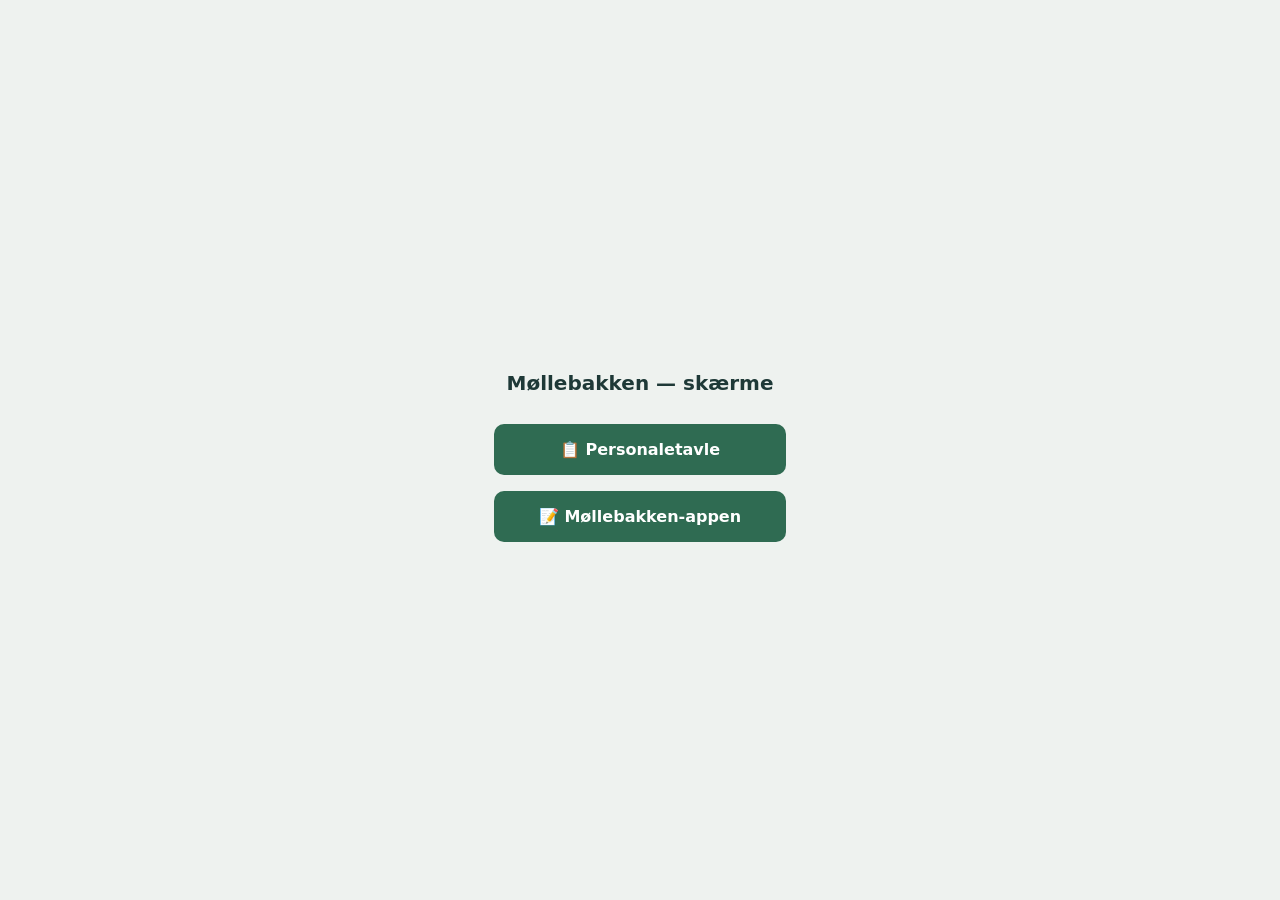
==== index.html @ d0598a8c "Initial deploy: Personaletavle v2 + Møllebakken-appen v2" ====
<!DOCTYPE html>
<html lang="da">
<head>
<meta charset="UTF-8">
<meta name="viewport" content="width=device-width, initial-scale=1.0">
<title>Møllebakken — skærme</title>
<style>
  body{
    font-family: system-ui, sans-serif;
    background:#eef2ef;
    color:#1e3937;
    display:flex;
    flex-direction:column;
    align-items:center;
    justify-content:center;
    min-height:100vh;
    margin:0;
    gap:16px;
  }
  h1{ font-size:20px; }
  a{
    display:block;
    width:260px;
    text-align:center;
    padding:16px;
    background:#2f6b52;
    color:white;
    text-decoration:none;
    border-radius:10px;
    font-weight:600;
  }
</style>
</head>
<body>
  <h1>Møllebakken — skærme</h1>
  <a href="personaletavle-v2/">📋 Personaletavle</a>
  <a href="mollebakken-app-v2/">📝 Møllebakken-appen</a>
</body>
</html>
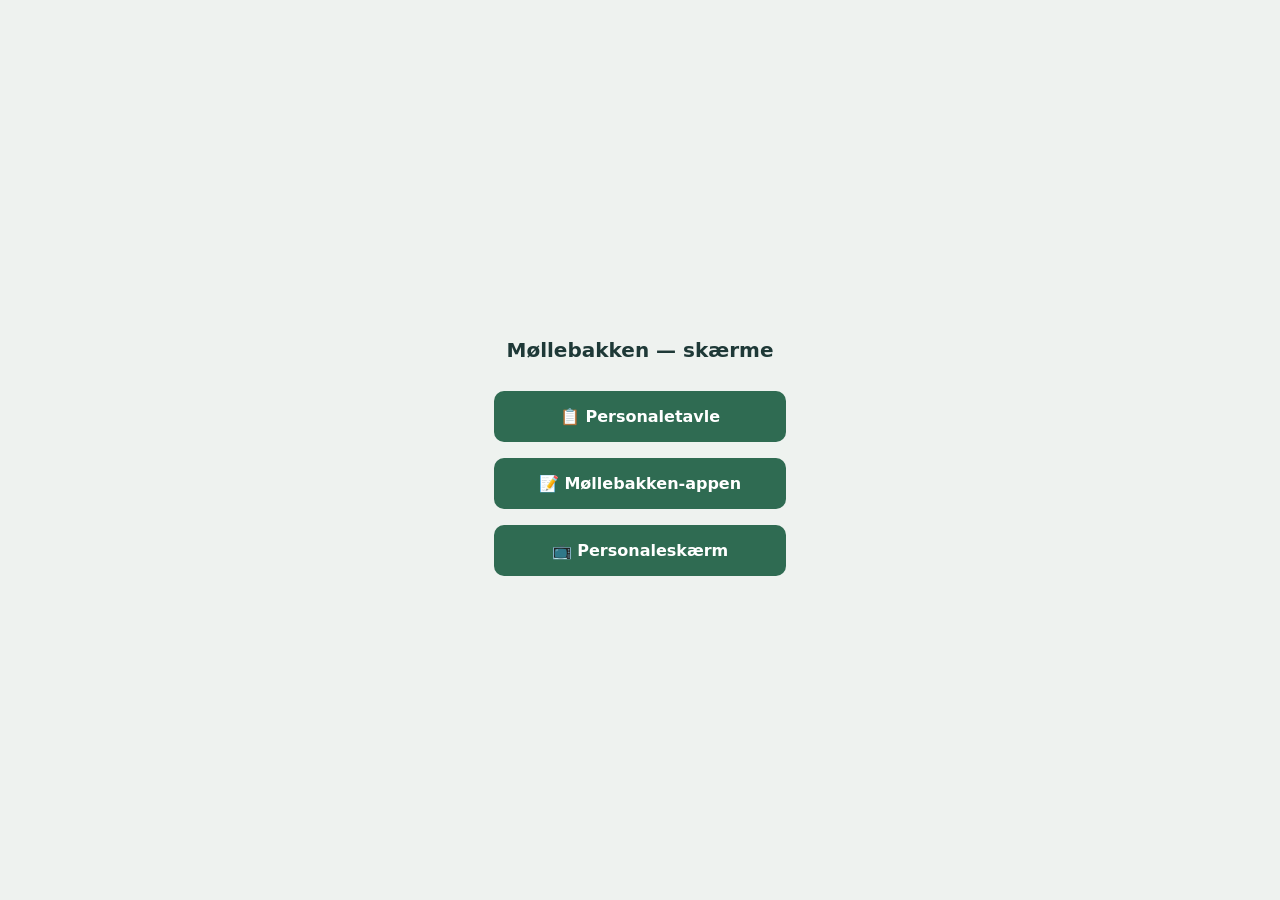
==== commit d7c20ba7: "Add Personaleskærm v2: staff-on-duty, meal plan, activity, weather hallway display" ====
--- a/index.html
+++ b/index.html
@@ -35,5 +35,6 @@
   <h1>Møllebakken — skærme</h1>
   <a href="personaletavle-v2/">📋 Personaletavle</a>
   <a href="mollebakken-app-v2/">📝 Møllebakken-appen</a>
+  <a href="personaleskaerm-v2/">📺 Personaleskærm</a>
 </body>
 </html>
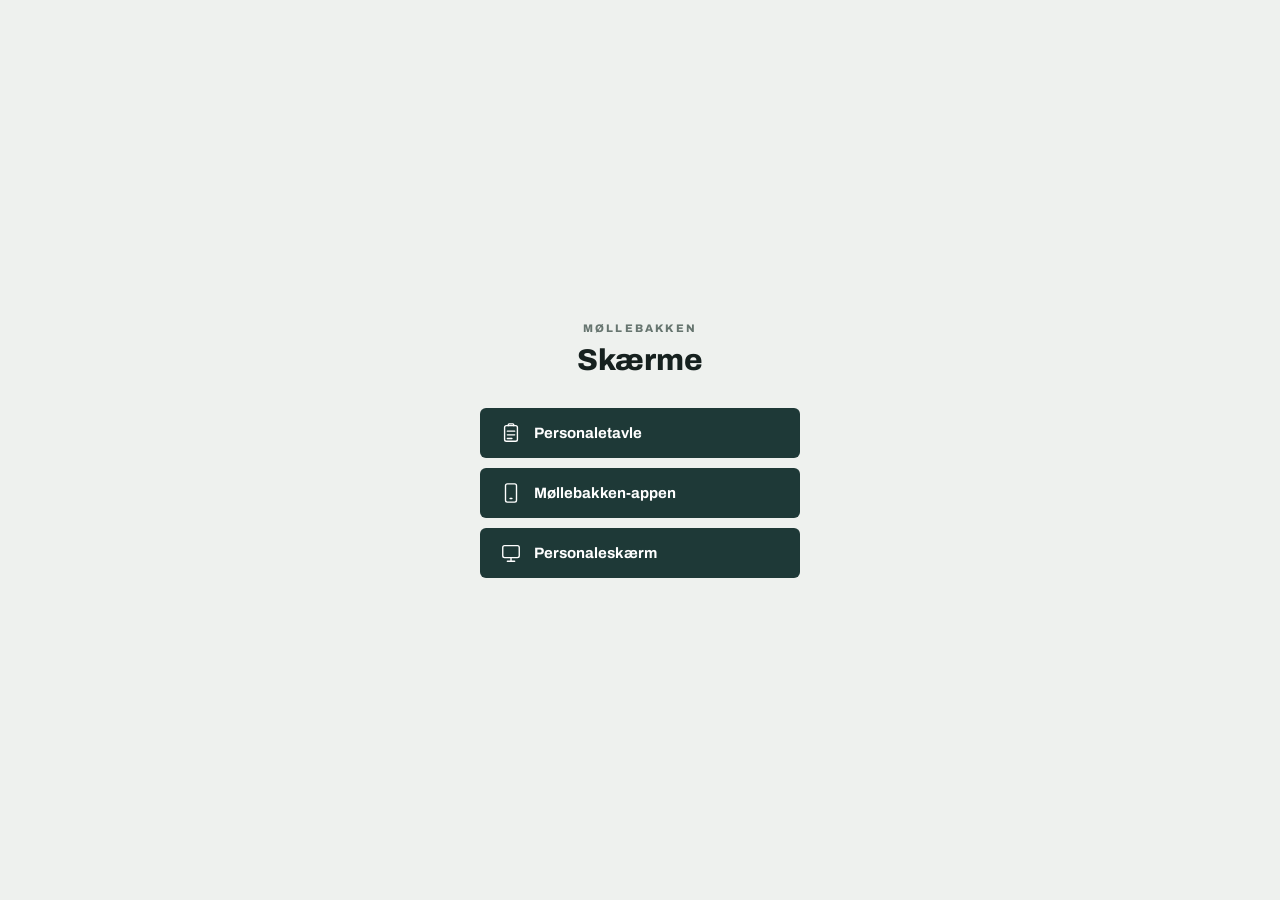
==== commit 0f0eb6b0: "Roll out shared design system across all three v2 screens plus the landing page New shared/tokens.cs" ====
--- a/index.html
+++ b/index.html
@@ -4,37 +4,78 @@
 <meta charset="UTF-8">
 <meta name="viewport" content="width=device-width, initial-scale=1.0">
 <title>Møllebakken — skærme</title>
+<link rel="stylesheet" href="shared/tokens.css">
+<link rel="preconnect" href="https://fonts.googleapis.com">
+<link href="https://fonts.googleapis.com/css2?family=Archivo:wght@500;600;700;800&display=swap" rel="stylesheet">
 <style>
   body{
-    font-family: system-ui, sans-serif;
-    background:#eef2ef;
-    color:#1e3937;
+    font-family:'Archivo', sans-serif;
+    background:var(--papir);
+    color:var(--blaek);
     display:flex;
     flex-direction:column;
     align-items:center;
     justify-content:center;
     min-height:100vh;
     margin:0;
-    gap:16px;
+    gap:10px;
   }
-  h1{ font-size:20px; }
+
+  h1{
+    font-size:30px;
+    font-weight:800;
+    margin:0 0 22px 0;
+  }
+
+  nav{
+    display:flex;
+    flex-direction:column;
+    gap:10px;
+  }
+
   a{
-    display:block;
-    width:260px;
-    text-align:center;
-    padding:16px;
-    background:#2f6b52;
-    color:white;
+    display:flex;
+    align-items:center;
+    gap:12px;
+    width:280px;
+    padding:14px 20px;
+    background:var(--brand);
+    color:#fff;
     text-decoration:none;
-    border-radius:10px;
-    font-weight:600;
+    border-radius:6px;
+    font-weight:700;
+    font-size:15px;
   }
+
+  a svg{ width:22px; height:22px; flex-shrink:0; }
 </style>
 </head>
 <body>
-  <h1>Møllebakken — skærme</h1>
-  <a href="personaletavle-v2/">📋 Personaletavle</a>
-  <a href="mollebakken-app-v2/">📝 Møllebakken-appen</a>
-  <a href="personaleskaerm-v2/">📺 Personaleskærm</a>
+  <div class="eyebrow">Møllebakken</div>
+  <h1>Skærme</h1>
+  <nav>
+    <a href="personaletavle-v2/">
+      <svg viewBox="0 0 24 24" fill="none" stroke="currentColor" stroke-width="1.5" stroke-linecap="round" stroke-linejoin="round">
+        <rect x="5" y="4" width="14" height="17" rx="2"></rect>
+        <path d="M9 4V3a1 1 0 0 1 1-1h4a1 1 0 0 1 1 1v1"></path>
+        <path d="M8 10h8M8 14h8M8 18h5"></path>
+      </svg>
+      Personaletavle
+    </a>
+    <a href="mollebakken-app-v2/">
+      <svg viewBox="0 0 24 24" fill="none" stroke="currentColor" stroke-width="1.5" stroke-linecap="round" stroke-linejoin="round">
+        <rect x="6" y="2" width="12" height="20" rx="2"></rect>
+        <path d="M11 18h2"></path>
+      </svg>
+      Møllebakken-appen
+    </a>
+    <a href="personaleskaerm-v2/">
+      <svg viewBox="0 0 24 24" fill="none" stroke="currentColor" stroke-width="1.5" stroke-linecap="round" stroke-linejoin="round">
+        <rect x="3" y="4" width="18" height="13" rx="2"></rect>
+        <path d="M8 21h8M12 17v4"></path>
+      </svg>
+      Personaleskærm
+    </a>
+  </nav>
 </body>
 </html>
--- a/shared/tokens.css
+++ b/shared/tokens.css
@@ -0,0 +1,213 @@
+/* ==================================================================
+   Møllebakken — delt designsystem
+   Linkes fra personaletavle-v2/, personaleskaerm-v2/, mollebakken-app-v2/
+   og rod-index.html. Kun relative stier (../shared/tokens.css) — GitHub
+   Pages serverer dette repo fra en undermappe, ikke fra domænets rod.
+
+   Fontlink (Archivo, preconnect) ligger i hver enkelt HTML-fils <head>,
+   ikke som @import her — @import blokerer rendering og ville give det
+   blink ved indlæsning vi netop vil undgå.
+   ================================================================== */
+
+:root{
+  --papir:      #eef1ee;  /* skærmbaggrund */
+  --flade:      #e3e8e3;  /* sekundær flade, fx rollekort */
+  --streg:      #cdd5d0;  /* kolonneskel, sektionsskel */
+  --streg-svag: #dde3df;  /* linje mellem listepunkter */
+  --blaek:      #16211f;  /* primær tekst + "nu"-blok */
+  --brand:      #1e3937;  /* Møllebakken mørkegrøn */
+  --tekst-2:    #5a6b66;  /* klokkeslæt, sekundær tekst */
+  --label:      #66756f;  /* eyebrow-labels */
+  --tom:        #8d9a95;  /* tomme tilstande ("Ingen") */
+  --guld:       #d89b2b;  /* accent på mørk baggrund */
+  --guld-moerk: #8a6212;  /* guld-tekst på lys baggrund */
+
+  --louie:   #7c3aed;
+  --kenneth: #2563eb;
+  --lars:    #dc2626;
+  --niels:   #ea580c;
+  --leyla:   #16a34a;
+  --manfred: #0891b2;
+}
+
+/* ---------- Tal der ikke må hoppe ved opdatering ---------- */
+
+.tabular-nums{ font-variant-numeric: tabular-nums; }
+
+/* ---------- Eyebrow-label ---------- */
+
+.eyebrow{
+  font-family:'Archivo', sans-serif;
+  font-size:11px;
+  font-weight:800;
+  text-transform:uppercase;
+  letter-spacing:.2em;
+  color:var(--label);
+}
+
+/* ---------- Stor overskrift (Dato-overskrift) ----------
+   Brugt til hver fanes hovedoverskrift, fx "Dagsplan · Torsdag". */
+
+.stor-overskrift{
+  font-family:'Archivo', sans-serif;
+  font-size:30px;
+  font-weight:800;
+  text-transform:uppercase;
+  color:var(--blaek);
+  margin-bottom:16px;
+}
+
+/* ---------- Ikoner ----------
+   Bruges sammen med shared/icons.js's moelleIkon*()-funktioner. */
+
+.moelle-ikon{
+  width:18px;
+  height:18px;
+  flex-shrink:0;
+}
+
+/* ---------- Beboer-tag ----------
+   Bruges KUN i navnetagget, ikke som kort-header eller baggrund. */
+
+.beboer-tag{
+  display:inline-block;
+  font-family:'Archivo', sans-serif;
+  font-size:20px;
+  font-weight:800;
+  text-transform:uppercase;
+  letter-spacing:.06em;
+  color:#fff;
+  padding:6px 11px;
+  border-radius:3px;
+}
+
+.beboer-tag.louie{   background:var(--louie); }
+.beboer-tag.kenneth{ background:var(--kenneth); }
+.beboer-tag.lars{    background:var(--lars); }
+.beboer-tag.niels{   background:var(--niels); }
+.beboer-tag.leyla{   background:var(--leyla); }
+.beboer-tag.manfred{ background:var(--manfred); }
+
+/* ---------- Listepunkt ----------
+   Basis-rækken i enhver liste (Dagsplan, Afkrydsning, Overlap ...).
+   .nu og .overstået er tilstande på samme element, ikke egne blokke. */
+
+.listepunkt{
+  display:flex;
+  align-items:baseline;
+  gap:10px;
+  padding:8px 0;
+  border-bottom:1px solid var(--streg-svag);
+  font-family:'Archivo', sans-serif;
+}
+
+.listepunkt:last-child{ border-bottom:none; }
+
+.listepunkt .klokkeslæt{
+  flex-shrink:0;
+  font-size:15px;
+  font-weight:700;
+  font-variant-numeric:tabular-nums;
+  color:var(--tekst-2);
+}
+
+.listepunkt .tekst{
+  font-size:16px;
+  font-weight:500;
+  color:var(--blaek);
+}
+
+.listepunkt.overstået{ opacity:.4; }
+
+/* ---------- "Nu"-markering ----------
+   Det aktive element vender kontrasten om. Den ene ting der må råbe.
+   .akut (Beskeder-prioritet) deler samme behandling — begge er "det der
+   kræver opmærksomhed lige nu", bare i to forskellige sammenhænge. */
+
+.listepunkt.nu,
+.listepunkt.akut{
+  background:var(--blaek);
+  margin:6px -11px;
+  padding:9px 11px;
+  border-radius:4px;
+  border-bottom:none;
+}
+
+.listepunkt.nu .klokkeslæt,
+.listepunkt.akut .klokkeslæt{
+  color:var(--guld);
+  font-weight:700;
+}
+
+.listepunkt.nu .tekst,
+.listepunkt.akut .tekst{
+  color:#fff;
+  font-weight:700;
+}
+
+.listepunkt.nu .punkt-flag,
+.listepunkt.akut .punkt-flag{
+  margin-left:auto;
+  flex-shrink:0;
+  font-size:11px;
+  font-weight:800;
+  text-transform:uppercase;
+  letter-spacing:.14em;
+  color:var(--guld);
+}
+
+/* ---------- Status-ikon i et listepunkt ----------
+   Bruges af Afkrydsning/Overlap (moelleIkon*() fra shared/icons.js). */
+
+.listepunkt .moelle-ikon{
+  margin-left:auto;
+  color:var(--tekst-2);
+}
+
+.listepunkt.nu .moelle-ikon,
+.listepunkt.akut .moelle-ikon{ color:var(--guld); }
+
+.listepunkt.ikkeRelevant .moelle-ikon{ color:var(--tom); }
+
+/* ---------- Fanenavigation ---------- */
+
+.fane-nav{
+  display:flex;
+  gap:6px;
+}
+
+.fane-nav button{
+  font-family:'Archivo', sans-serif;
+  font-size:14px;
+  font-weight:700;
+  text-transform:uppercase;
+  letter-spacing:.07em;
+  padding:8px 14px;
+  border:none;
+  border-radius:4px;
+  cursor:pointer;
+  background:#e0e5e1;
+  color:#4a5b58;
+}
+
+.fane-nav button.aktiv{
+  background:var(--brand);
+  color:#fff;
+}
+
+/* ---------- Sektionsskel ---------- */
+
+.sektionsskel{
+  border-top:1px solid var(--streg);
+  margin-top:16px;
+  padding-top:13px;
+}
+
+/* ---------- Tom tilstand ---------- */
+
+.tom-tilstand{
+  font-family:'Archivo', sans-serif;
+  font-size:14px;
+  color:var(--tom);
+  padding:4px 0;
+}
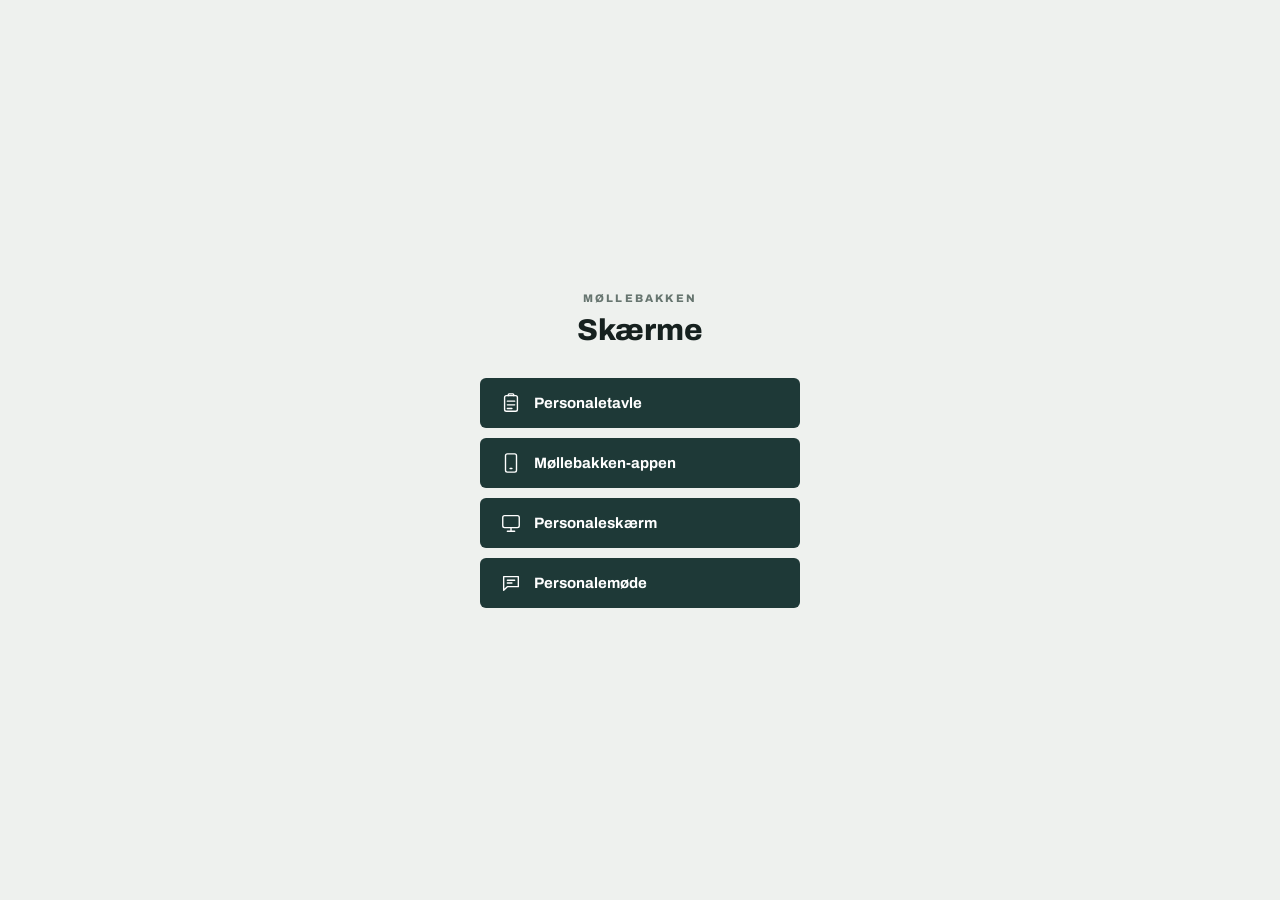
==== commit bcd0e903: "Add personalemoede-v2: submit/approve agenda points, live meeting minutes with highlights, storskærm" ====
--- a/index.html
+++ b/index.html
@@ -3,6 +3,7 @@
 <head>
 <meta charset="UTF-8">
 <meta name="viewport" content="width=device-width, initial-scale=1.0">
+<meta name="color-scheme" content="light only">
 <title>Møllebakken — skærme</title>
 <link rel="stylesheet" href="shared/tokens.css">
 <link rel="preconnect" href="https://fonts.googleapis.com">
@@ -76,6 +77,13 @@
       </svg>
       Personaleskærm
     </a>
+    <a href="personalemoede-v2/">
+      <svg viewBox="0 0 24 24" fill="none" stroke="currentColor" stroke-width="1.5" stroke-linecap="round" stroke-linejoin="round">
+        <path d="M4 5h16v11H8l-4 4V5z"></path>
+        <path d="M8 9h8M8 12h5"></path>
+      </svg>
+      Personalemøde
+    </a>
   </nav>
 </body>
 </html>
--- a/shared/tokens.css
+++ b/shared/tokens.css
@@ -10,6 +10,8 @@
    ================================================================== */
 
 :root{
+  color-scheme: light;  /* beder browseren lade være med at "nattetema"-invertere siden */
+
   --papir:      #eef1ee;  /* skærmbaggrund */
   --flade:      #e3e8e3;  /* sekundær flade, fx rollekort */
   --streg:      #cdd5d0;  /* kolonneskel, sektionsskel */
@@ -21,6 +23,7 @@
   --tom:        #8d9a95;  /* tomme tilstande ("Ingen") */
   --guld:       #d89b2b;  /* accent på mørk baggrund */
   --guld-moerk: #8a6212;  /* guld-tekst på lys baggrund */
+  --kritisk:    #7a2320;  /* KUN Akut-markering i Beskeder — ikke en beboerfarve */
 
   --louie:   #7c3aed;
   --kenneth: #2563eb;
@@ -28,6 +31,16 @@
   --niels:   #ea580c;
   --leyla:   #16a34a;
   --manfred: #0891b2;
+
+  --tekst-skala: 1;  /* sættes evt. lavere pr. element af JS, se tilpasTekstTilHøjde() */
+
+  /* ---- personalemoede-v2: godkendelsesstatus (afventer bruger --guld-moerk/--flade) ---- */
+  --status-ok:     #2f7d4f;  /* godkendt */
+  --status-afvist: #b3413c;  /* afvist — bevidst IKKE --kritisk, den er forbeholdt Akut i Beskeder */
+
+  /* ---- personalemoede-v2: highlight-typer (opgave=--guld, til_naeste=--brand, genbrugt) ---- */
+  --hl-beslutning: #be185d;
+  --hl-info:       #475569;
 }
 
 /* ---------- Tal der ikke må hoppe ved opdatering ---------- */
@@ -50,7 +63,7 @@
 
 .stor-overskrift{
   font-family:'Archivo', sans-serif;
-  font-size:30px;
+  font-size:20px;
   font-weight:800;
   text-transform:uppercase;
   color:var(--blaek);
@@ -61,8 +74,8 @@
    Bruges sammen med shared/icons.js's moelleIkon*()-funktioner. */
 
 .moelle-ikon{
-  width:18px;
-  height:18px;
+  width:14px;
+  height:14px;
   flex-shrink:0;
 }
 
@@ -72,12 +85,12 @@
 .beboer-tag{
   display:inline-block;
   font-family:'Archivo', sans-serif;
-  font-size:20px;
+  font-size:calc(15px * var(--tekst-skala, 1));
   font-weight:800;
   text-transform:uppercase;
   letter-spacing:.06em;
   color:#fff;
-  padding:6px 11px;
+  padding:calc(4px * var(--tekst-skala, 1)) calc(8px * var(--tekst-skala, 1));
   border-radius:3px;
 }
 
@@ -95,8 +108,8 @@
 .listepunkt{
   display:flex;
   align-items:baseline;
-  gap:10px;
-  padding:8px 0;
+  gap:calc(6px * var(--tekst-skala, 1));
+  padding:calc(4px * var(--tekst-skala, 1)) 0;
   border-bottom:1px solid var(--streg-svag);
   font-family:'Archivo', sans-serif;
 }
@@ -105,33 +118,40 @@
 
 .listepunkt .klokkeslæt{
   flex-shrink:0;
-  font-size:15px;
+  font-size:calc(11px * var(--tekst-skala, 1));
   font-weight:700;
   font-variant-numeric:tabular-nums;
   color:var(--tekst-2);
 }
 
 .listepunkt .tekst{
-  font-size:16px;
+  font-size:calc(12.5px * var(--tekst-skala, 1));
   font-weight:500;
   color:var(--blaek);
+  line-height:1.15;
+  min-width:0;   /* lader teksten ombryde i stedet for at skubbe søskende-elementer ud af kolonnen */
+  flex:1 1 auto;
 }
 
 .listepunkt.overstået{ opacity:.4; }
 
 /* ---------- "Nu"-markering ----------
    Det aktive element vender kontrasten om. Den ene ting der må råbe.
-   .akut (Beskeder-prioritet) deler samme behandling — begge er "det der
-   kræver opmærksomhed lige nu", bare i to forskellige sammenhænge. */
+   .akut (Beskeder-prioritet) deler samme opbygning — begge er "det der
+   kræver opmærksomhed lige nu" — men har sin egen farve (--kritisk),
+   for ikke at drukne i sidens almindelige mørkegrønne UI-farve. */
 
 .listepunkt.nu,
 .listepunkt.akut{
-  background:var(--blaek);
-  margin:6px -11px;
-  padding:9px 11px;
+  flex-wrap:wrap;   /* lader .punkt-flag tvinges ned på sin egen linje herunder */
+  margin:calc(4px * var(--tekst-skala, 1)) calc(-8px * var(--tekst-skala, 1));
+  padding:calc(6px * var(--tekst-skala, 1)) calc(8px * var(--tekst-skala, 1));
   border-radius:4px;
   border-bottom:none;
 }
+
+.listepunkt.nu{ background:var(--blaek); }
+.listepunkt.akut{ background:var(--kritisk); }
 
 .listepunkt.nu .klokkeslæt,
 .listepunkt.akut .klokkeslæt{
@@ -147,12 +167,18 @@
 
 .listepunkt.nu .punkt-flag,
 .listepunkt.akut .punkt-flag{
-  margin-left:auto;
-  flex-shrink:0;
-  font-size:11px;
-  font-weight:800;
-  text-transform:uppercase;
-  letter-spacing:.14em;
+  /* flex-basis:100% + order:-1 tvinger badget til at optage HELE
+     linjebredden for sig selv, øverst — så klokkeslæt+tekst altid
+     ombrydes ned på linjen(r) under, uanset hvor lang teksten er.
+     Ingen delt linje = kan aldrig overlappe eller blive skubbet ud. */
+  flex:0 0 100%;
+  order:-1;
+  text-align:right;
+  margin-bottom:calc(2px * var(--tekst-skala, 1));
+  font-size:calc(9px * var(--tekst-skala, 1));
+  font-weight:800;
+  text-transform:uppercase;
+  letter-spacing:.12em;
   color:var(--guld);
 }
 
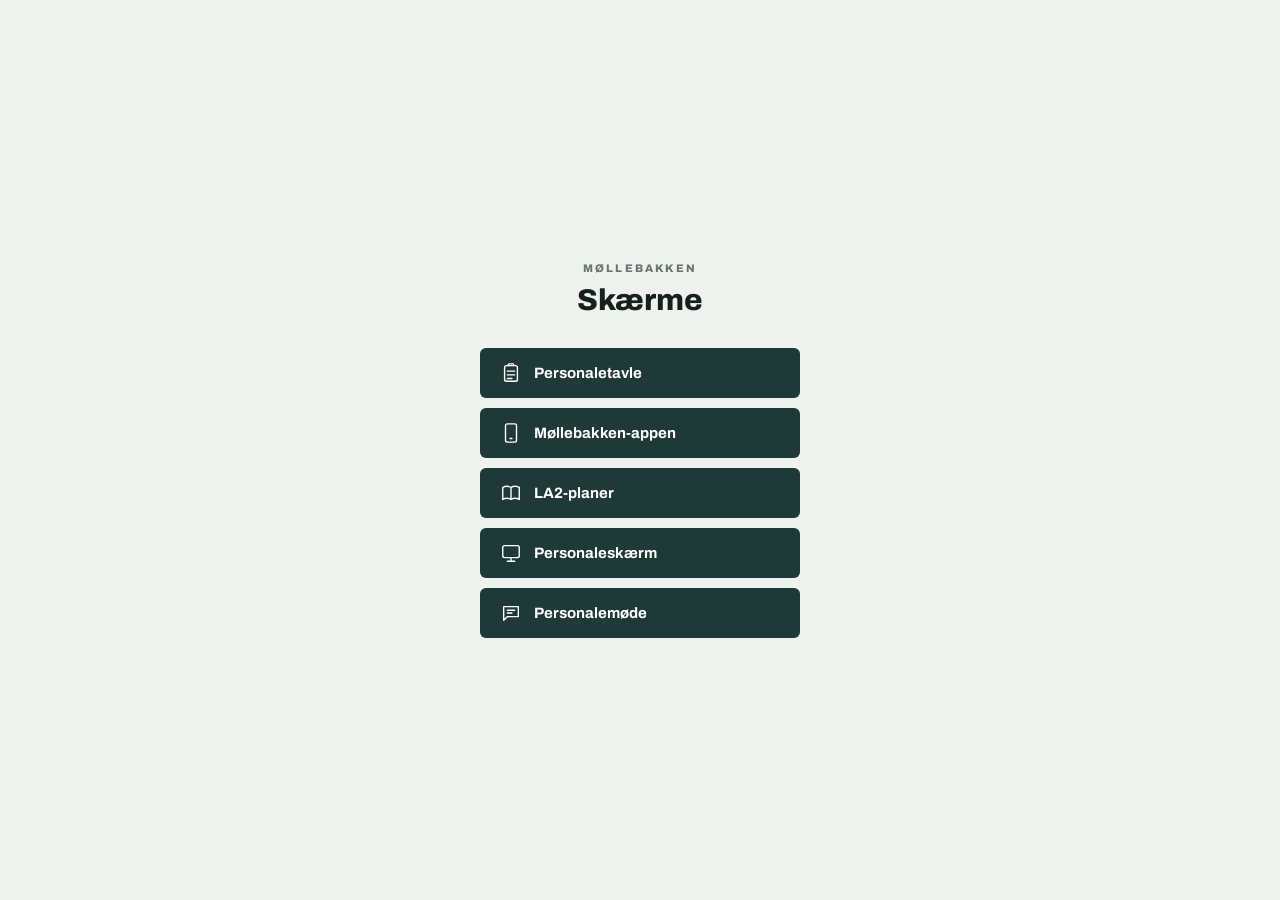
==== commit 36290257: "LA2: database-schema, login og overblik (fase 1-2) - shared/la2-schema.sql: la2_residents/staff/plan" ====
--- a/index.html
+++ b/index.html
@@ -70,6 +70,14 @@
       </svg>
       Møllebakken-appen
     </a>
+    <a href="la2-v2/">
+      <svg viewBox="0 0 24 24" fill="none" stroke="currentColor" stroke-width="1.5" stroke-linecap="round" stroke-linejoin="round">
+        <path d="M3 19a9 9 0 0 1 9 0a9 9 0 0 1 9 0"></path>
+        <path d="M3 6a9 9 0 0 1 9 0a9 9 0 0 1 9 0"></path>
+        <path d="M3 6l0 13M12 6l0 13M21 6l0 13"></path>
+      </svg>
+      LA2-planer
+    </a>
     <a href="personaleskaerm-v2/">
       <svg viewBox="0 0 24 24" fill="none" stroke="currentColor" stroke-width="1.5" stroke-linecap="round" stroke-linejoin="round">
         <rect x="3" y="4" width="18" height="13" rx="2"></rect>
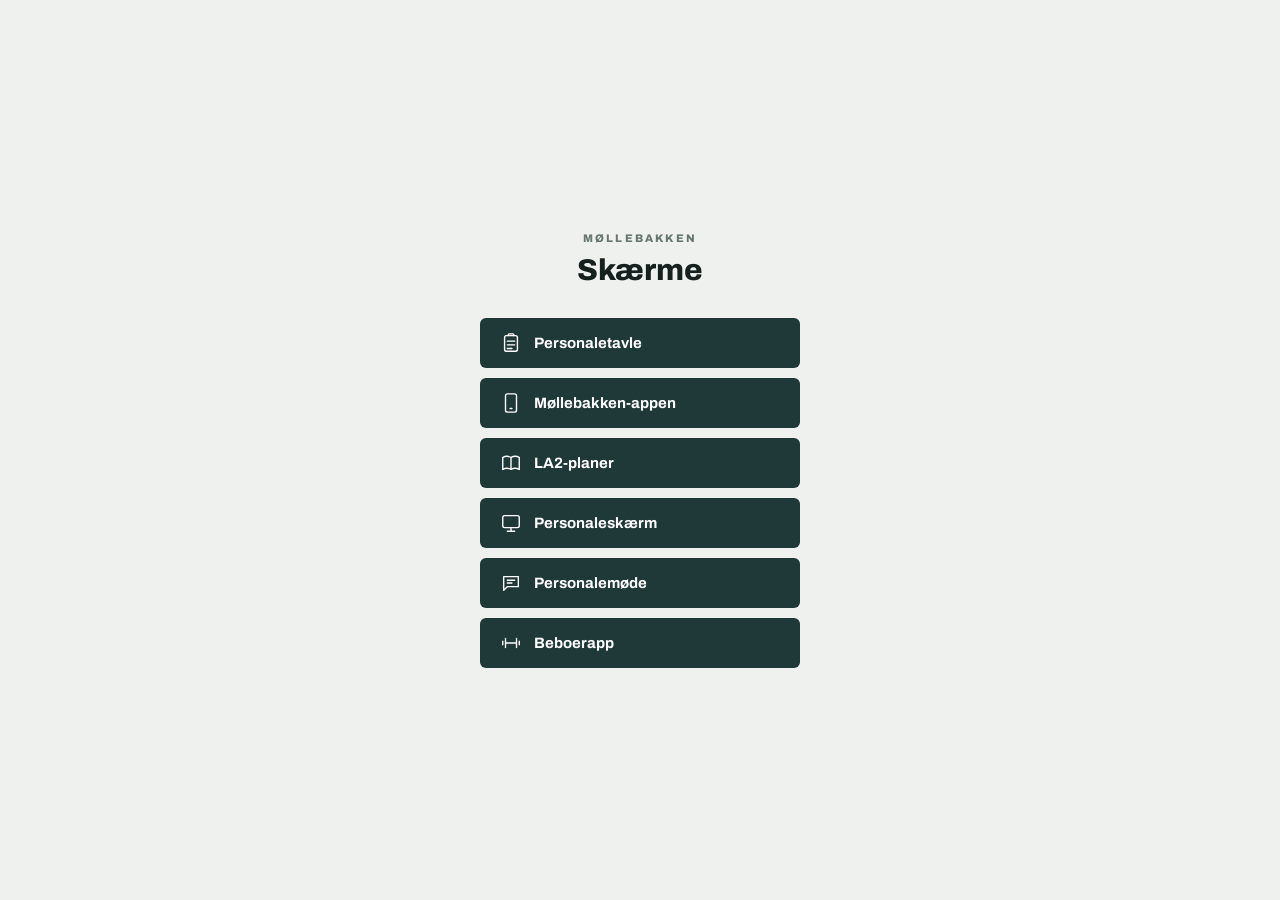
==== commit 36f6295e: "Forsiden: link til beboerappen (beboer-v2) Co-Authored-By: Claude Sonnet 5.5 <noreply@anthropic.com>" ====
--- a/index.html
+++ b/index.html
@@ -92,6 +92,12 @@
       </svg>
       Personalemøde
     </a>
+    <a href="beboer-v2/">
+      <svg viewBox="0 0 24 24" fill="none" stroke="currentColor" stroke-width="1.5" stroke-linecap="round" stroke-linejoin="round">
+        <path d="M6 7v10M18 7v10M3 10v4M21 10v4M6 12h12"></path>
+      </svg>
+      Beboerapp
+    </a>
   </nav>
 </body>
 </html>
